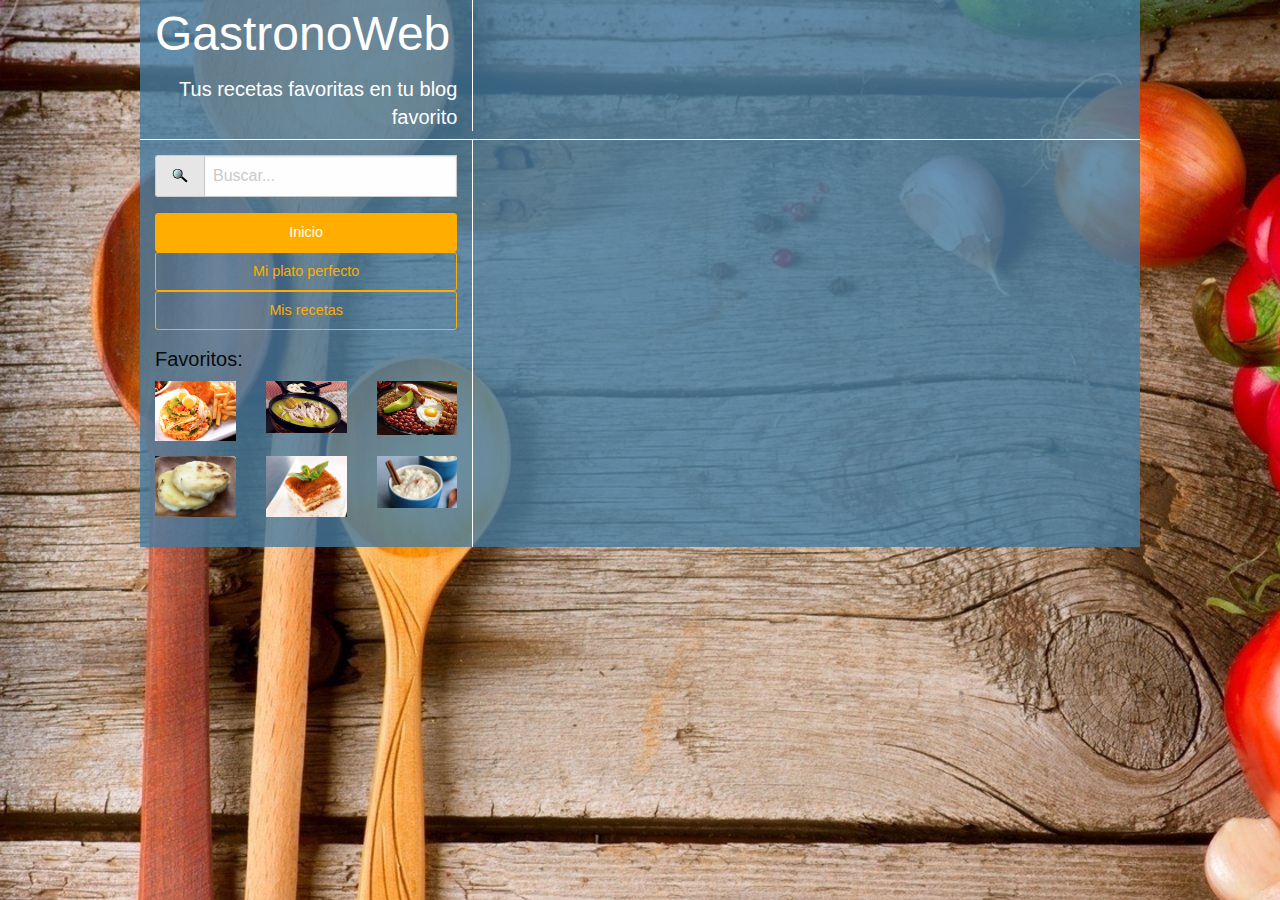
==== blogComida/index.html @ a70d08da "Se agregan componentes del blog de comida y su pagina inicial con aside y header" ====
<!DOCTYPE html>
<html>
  <head>
    <meta charset="utf-8">
    <meta name="viewport" content="width=device-width, initial-scale=1.0">
    <title>Blog de Gastronomía</title>
    <link rel="stylesheet" href="css/foundation.min.css">
    <link rel="stylesheet" href="css/app.css">
  </head>
  <body>
    <div class="row contenedor">
      <header class="column small-12 row">
        <div class="column small-12 medium-6 large-4">
          <h1>GastronoWeb</h1>
          <h5 class="text-right">Tus recetas favoritas en tu blog favorito</h5>
        </div>
      </header>
      <div class="row column small-12">
        <aside class="columns hide-for-small-only large-4 medium-4">
          <div class="input-group">
            <span class="input-group-label"><img src="../img/buscar.svg" alt=""></span>
            <input class="input-group-field" type="search" placeholder="Buscar...">
          </div>
          <nav class="mb-15">
            <ul class="vertical menu align-center">
              <li><a class="button expanded hollow warning activo" href="#">Inicio</a></li>
              <li><a class="button expanded hollow warning" href="#">Mi plato perfecto</a></li>
              <li><a class="button expanded hollow warning" href="#">Mis recetas</a></li>
            </ul>
          </nav>
          <h5>Favoritos:</h5>
          <div class="row mb-15">
            <div class="columns medium-4">
              <img src="img/arroz-con-pollo.jpg" alt="Foto Arroz con pollo">
            </div>
            <div class="columns medium-4">
              <img src="img/ajiaco.jpg" alt="Foto Arroz con pollo">
            </div>
            <div class="columns medium-4">
              <img src="img/bandeja-paisa.jpg" alt="Foto Arroz con pollo">
            </div>
          </div>
          <div class="row mb-15">
            <div class="columns medium-4">
              <img src="img/arepa.jpg" alt="Foto Arroz con pollo">
            </div>
            <div class="columns medium-4">
              <img src="img/napoleon.jpg" alt="Foto Arroz con pollo">
            </div>
            <div class="columns medium-4">
              <img src="img/Arroz-con-leche.jpg" alt="Foto Arroz con pollo">
            </div>
          </div>
        </aside>
        <section class="columns small-12 medium-8 ">

        </section>
      </div>
    </div>

    <script src="js/vendor/jquery.js"></script>
    <script src="js/vendor/what-input.js"></script>
    <script src="js/vendor/foundation.min.js"></script>
    <script src="js/app.js"></script>
  </body>
</html>
---- blogComida/css/app.css ----
body{
background: url("../img/fondo-comida.jpg");
background-repeat: no-repeat;
}
.contenedor{
 background-color: rgba(69, 124, 161, 0.8);

}

header{
  color: white;
  border-bottom: 1px solid white;
}

header div{
  border-right: 1px solid white;
}

aside{
  border-right: 1px solid white;
  padding: 15px;
}

.activo{
  background-color: #ffae00 !important;
  color: white !important;
}

.mb-15{
  margin-bottom: 15px;
}

@media (max-width:640) {
  header div{
    border: none;
  }
}
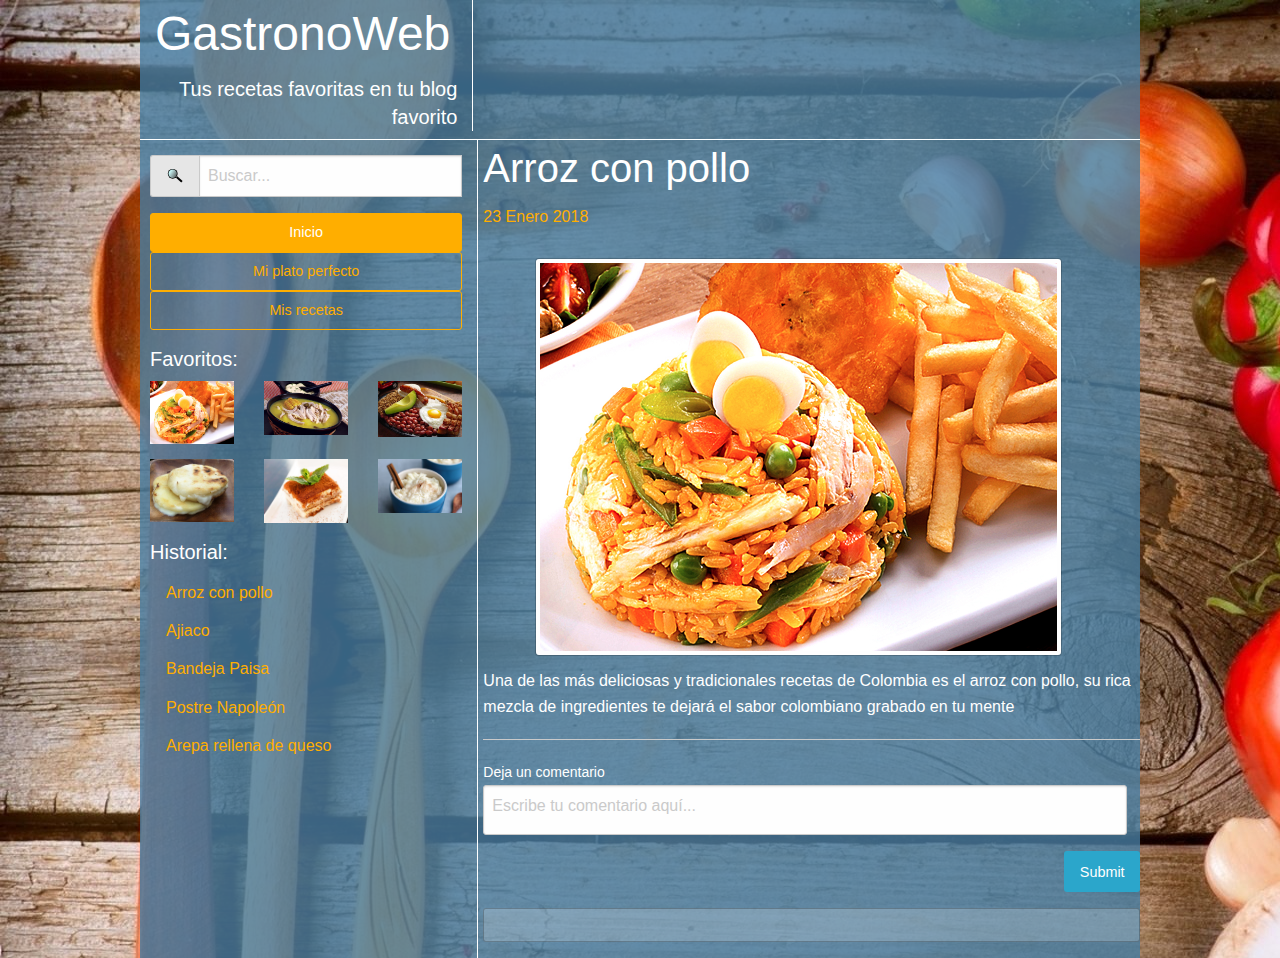
==== commit e214cadb: "Se agrega parte del section" ====
--- a/blogComida/index.html
+++ b/blogComida/index.html
@@ -15,8 +15,8 @@
           <h5 class="text-right">Tus recetas favoritas en tu blog favorito</h5>
         </div>
       </header>
-      <div class="row column small-12">
-        <aside class="columns hide-for-small-only large-4 medium-4">
+      <div class="row">
+        <aside class="column hide-for-small-only large-4 medium-4">
           <div class="input-group">
             <span class="input-group-label"><img src="../img/buscar.svg" alt=""></span>
             <input class="input-group-field" type="search" placeholder="Buscar...">
@@ -28,32 +28,56 @@
               <li><a class="button expanded hollow warning" href="#">Mis recetas</a></li>
             </ul>
           </nav>
-          <h5>Favoritos:</h5>
+          <h5 class="text-white">Favoritos:</h5>
           <div class="row mb-15">
-            <div class="columns medium-4">
+            <div class="column medium-4">
               <img src="img/arroz-con-pollo.jpg" alt="Foto Arroz con pollo">
             </div>
-            <div class="columns medium-4">
+            <div class="column medium-4">
               <img src="img/ajiaco.jpg" alt="Foto Arroz con pollo">
             </div>
-            <div class="columns medium-4">
+            <div class="column medium-4">
               <img src="img/bandeja-paisa.jpg" alt="Foto Arroz con pollo">
             </div>
           </div>
           <div class="row mb-15">
-            <div class="columns medium-4">
+            <div class="column medium-4">
               <img src="img/arepa.jpg" alt="Foto Arroz con pollo">
             </div>
-            <div class="columns medium-4">
+            <div class="column medium-4">
               <img src="img/napoleon.jpg" alt="Foto Arroz con pollo">
             </div>
-            <div class="columns medium-4">
+            <div class="column medium-4">
               <img src="img/Arroz-con-leche.jpg" alt="Foto Arroz con pollo">
             </div>
           </div>
+          <h5 class="text-white">Historial:</h5>
+          <ul class="vertical menu historial">
+            <li><a href="#">Arroz con pollo</a></li>
+            <li><a href="#">Ajiaco</a></li>
+            <li><a href="#">Bandeja Paisa</a></li>
+            <li><a href="#">Postre Napoleón</a></li>
+            <li><a href="#">Arepa rellena de queso</a></li>
+          </ul>
         </aside>
-        <section class="columns small-12 medium-8 ">
+        <section class="column small-12 medium-8 large-8">
+          <article class="align-center">
+            <h2 class="align-center"><a class="text-white" href="#">Arroz con pollo</a> </h2>
+            <p class="fecha">23 Enero 2018</p>
+            <img src="img/arroz-con-pollo.jpg" alt="Foto Arroz con pollo" class="imagen-principal thumbnail">
+            <p class="text-white">Una de las más deliciosas y tradicionales recetas de Colombia es el arroz con pollo, su rica mezcla de ingredientes te dejará el sabor colombiano grabado en tu mente</p>
+            <hr>
+            <label class="text-white clearfix">Deja un comentario
+              <textarea placeholder="Escribe tu comentario aquí..."></textarea>
+              <input type="submit" class="button float-right class="text-white"" value="Submit">
+            </label>
+            <div class="callout">
 
+            </div>
+          </article>
+          <article class="">
+
+          </article>
         </section>
       </div>
     </div>
--- a/blogComida/css/app.css
+++ b/blogComida/css/app.css
@@ -1,6 +1,7 @@
 body{
 background: url("../img/fondo-comida.jpg");
 background-repeat: no-repeat;
+background-attachment: fixed;
 }
 .contenedor{
  background-color: rgba(69, 124, 161, 0.8);
@@ -19,6 +20,8 @@
 aside{
   border-right: 1px solid white;
   padding: 15px;
+  margin-left: 10px;
+  margin-right: -10px;
 }
 
 .activo{
@@ -30,6 +33,37 @@
   margin-bottom: 15px;
 }
 
+.historial a{
+  color: #ffae00 !important;
+}
+
+.historial a:hover{
+  color: white !important;
+  text-decoration: underline;
+}
+
+.text-white{
+  color: white;
+}
+
+textarea{
+  resize: none;
+  width: 98%;
+}
+
+.fecha{
+  color: #ffae00;
+}
+
+div[class*="callout"]{
+  background-color: rgba(255, 255, 255, 0.2);
+}
+
+.imagen-principal{
+  width: 80%;
+  margin: 2% 8% 2% 8%;
+}
+
 @media (max-width:640) {
   header div{
     border: none;
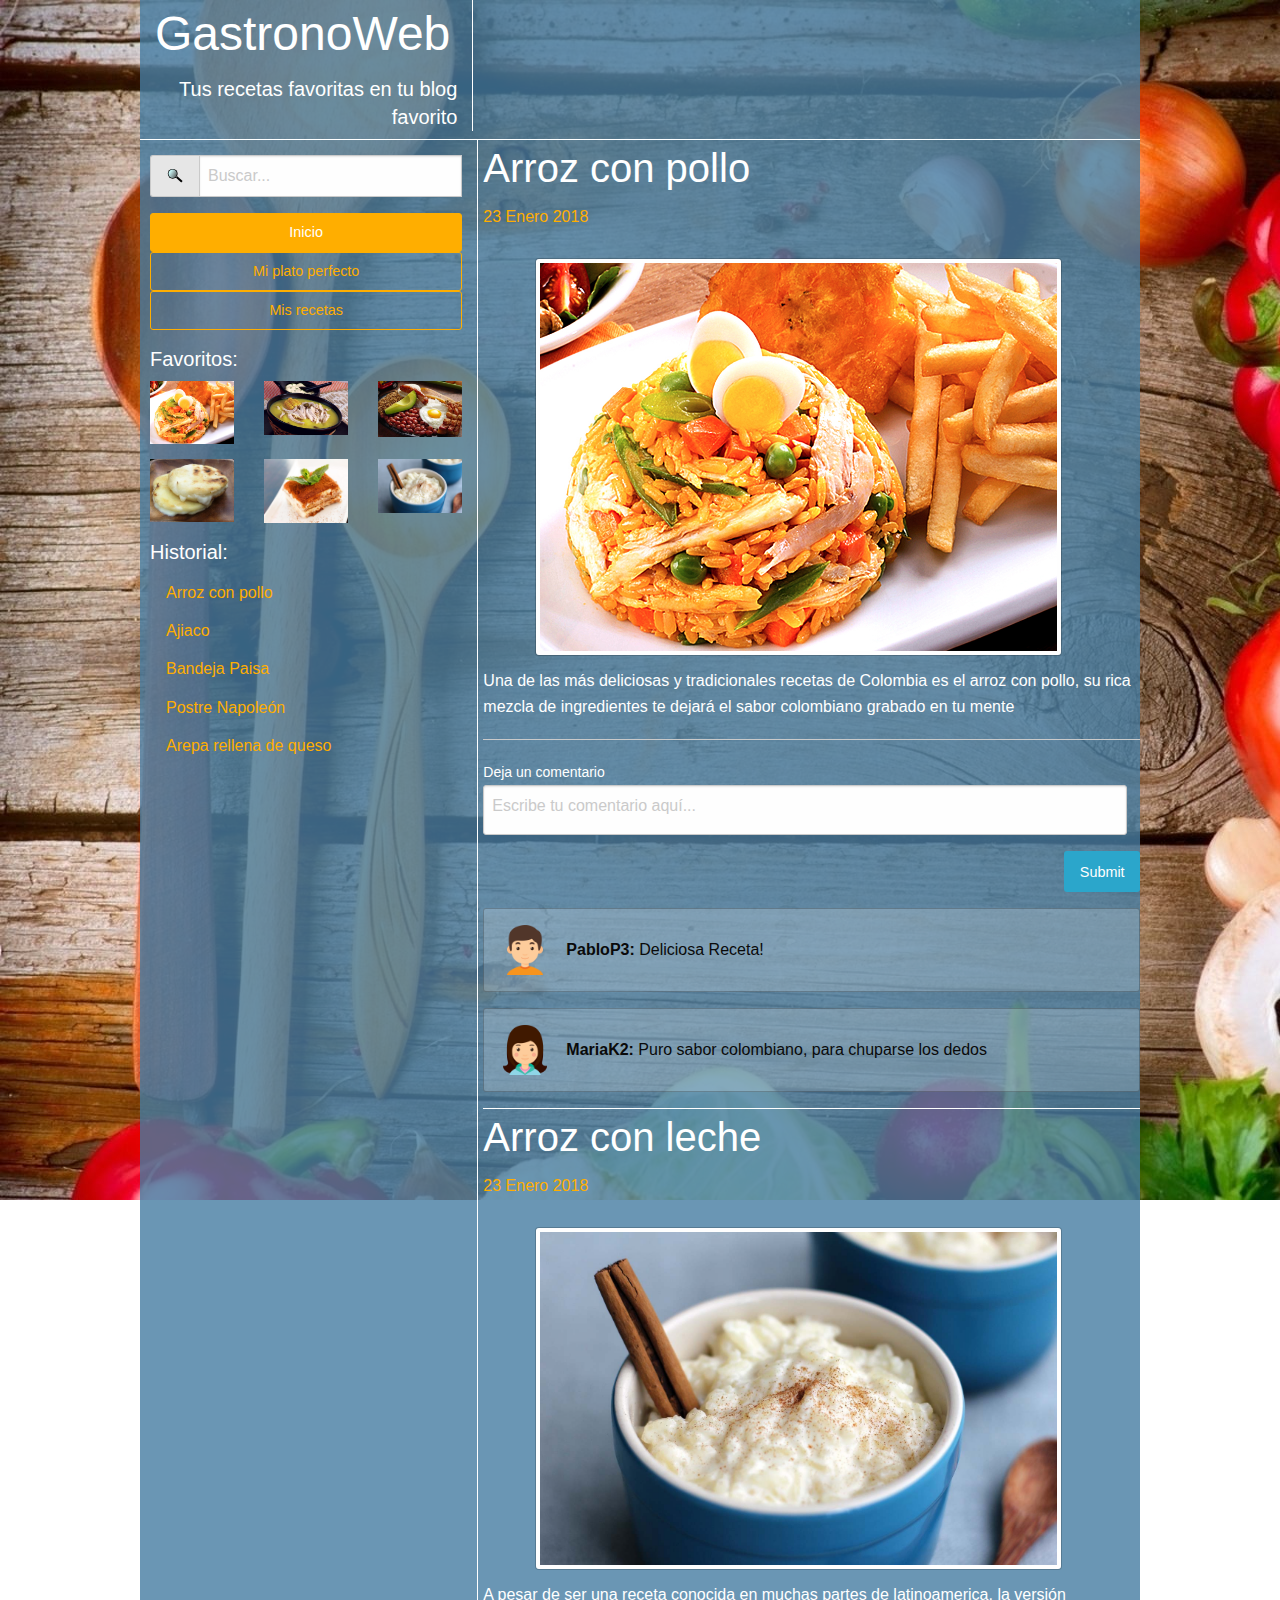
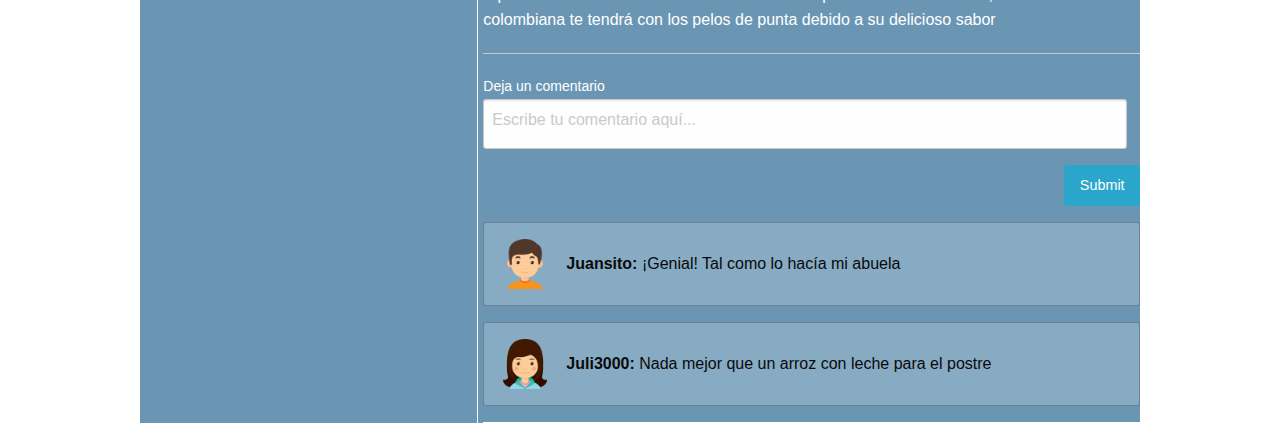
==== commit a3cca4e9: "Se agrega segunda sección y se da por terminado el blog" ====
--- a/blogComida/index.html
+++ b/blogComida/index.html
@@ -71,12 +71,49 @@
               <textarea placeholder="Escribe tu comentario aquí..."></textarea>
               <input type="submit" class="button float-right class="text-white"" value="Submit">
             </label>
-            <div class="callout">
-
+            <div class="callout media-object">
+              <div class="media-object-section">
+                <img src="img/hombre.png" class="usuario" alt="imagen hombre">
+              </div>
+              <div class="media-object-section align-self-middle">
+                <p><strong>PabloP3:</strong> Deliciosa Receta!</p>
+              </div>
+            </div>
+            <div class="callout media-object">
+              <div class="media-object-section">
+                <img src="img/mujer.png" class="usuario" alt="imagen mujer">
+              </div>
+              <div class="media-object-section align-self-middle">
+                <p><strong>MariaK2:</strong> Puro sabor colombiano, para chuparse los dedos</p>
+              </div>
             </div>
           </article>
-          <article class="">
-
+          <article class="align-center">
+            <h2 class="align-center"><a class="text-white" href="#">Arroz con leche</a> </h2>
+            <p class="fecha">23 Enero 2018</p>
+            <img src="img/Arroz-con-leche.jpg" alt="Foto Arroz con leche" class="imagen-principal thumbnail">
+            <p class="text-white">A pesar de ser una receta conocida en muchas partes de latinoamerica, la versión colombiana te tendrá con los pelos de punta debido a su delicioso sabor</p>
+            <hr>
+            <label class="text-white clearfix">Deja un comentario
+              <textarea placeholder="Escribe tu comentario aquí..."></textarea>
+              <input type="submit" class="button float-right class="text-white"" value="Submit">
+            </label>
+            <div class="callout media-object">
+              <div class="media-object-section">
+                <img src="img/hombre.png" class="usuario" alt="imagen hombre">
+              </div>
+              <div class="media-object-section align-self-middle">
+                <p><strong>Juansito:</strong> ¡Genial! Tal como lo hacía mi abuela</p>
+              </div>
+            </div>
+            <div class="callout media-object">
+              <div class="media-object-section">
+                <img src="img/mujer.png" class="usuario" alt="imagen mujer">
+              </div>
+              <div class="media-object-section align-self-middle">
+                <p><strong>Juli3000:</strong> Nada mejor que un arroz con leche para el postre</p>
+              </div>
+            </div>
           </article>
         </section>
       </div>
--- a/blogComida/css/app.css
+++ b/blogComida/css/app.css
@@ -64,6 +64,14 @@
   margin: 2% 8% 2% 8%;
 }
 
+.usuario{
+  width: 50px;
+}
+
+article{
+  border-bottom: 1px solid white;
+}
+
 @media (max-width:640) {
   header div{
     border: none;
